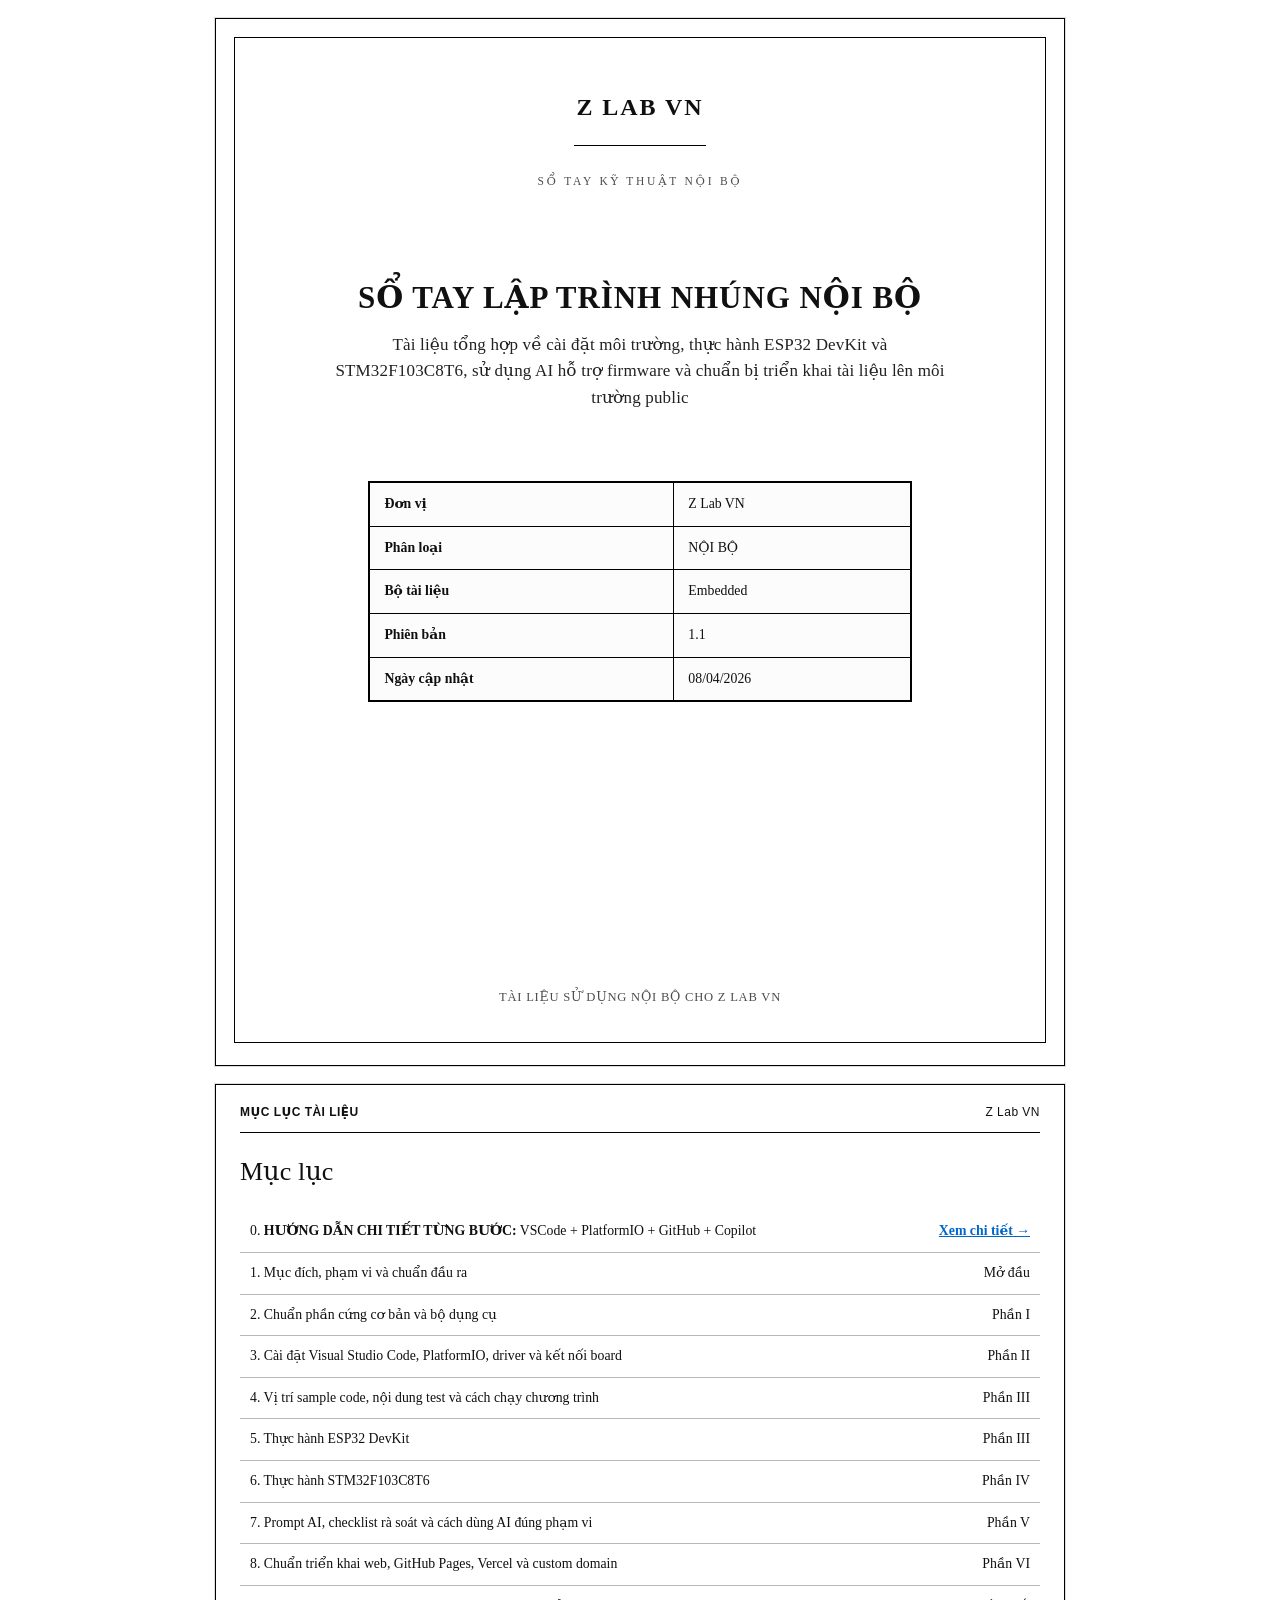
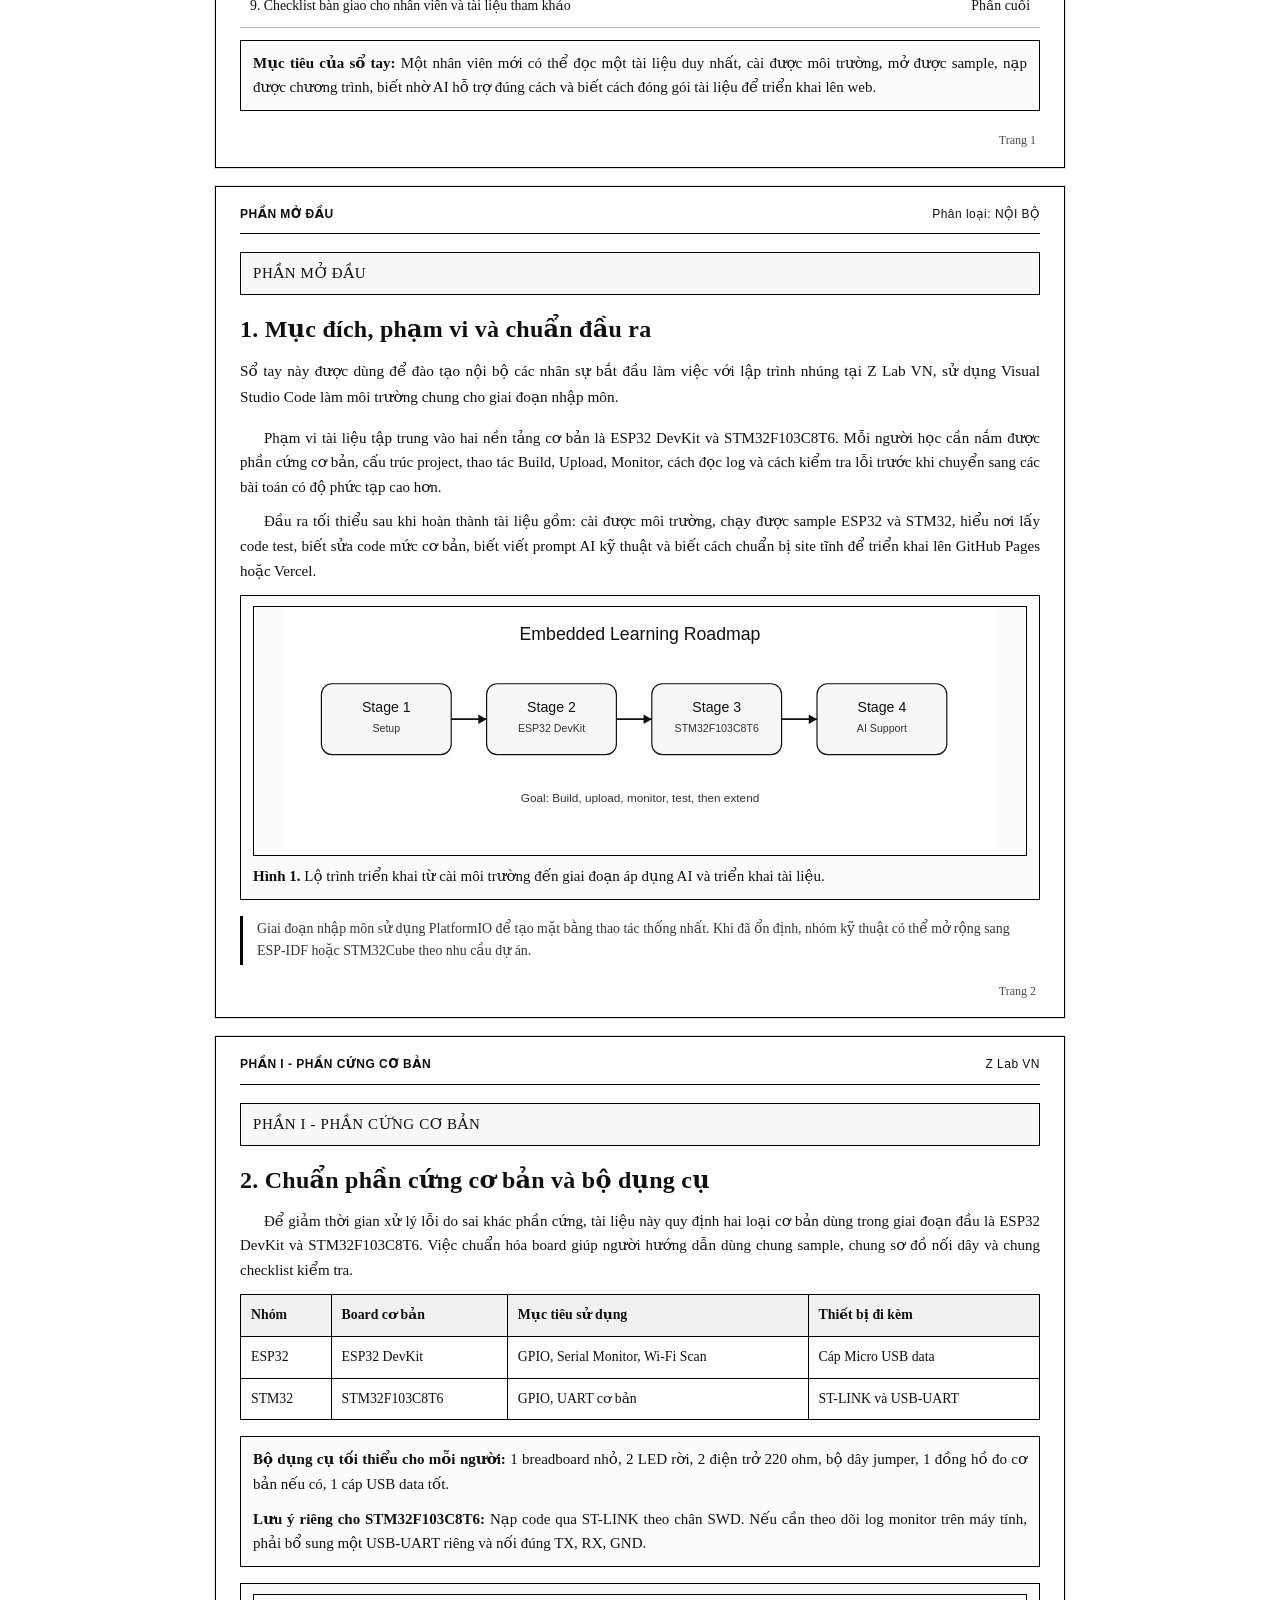
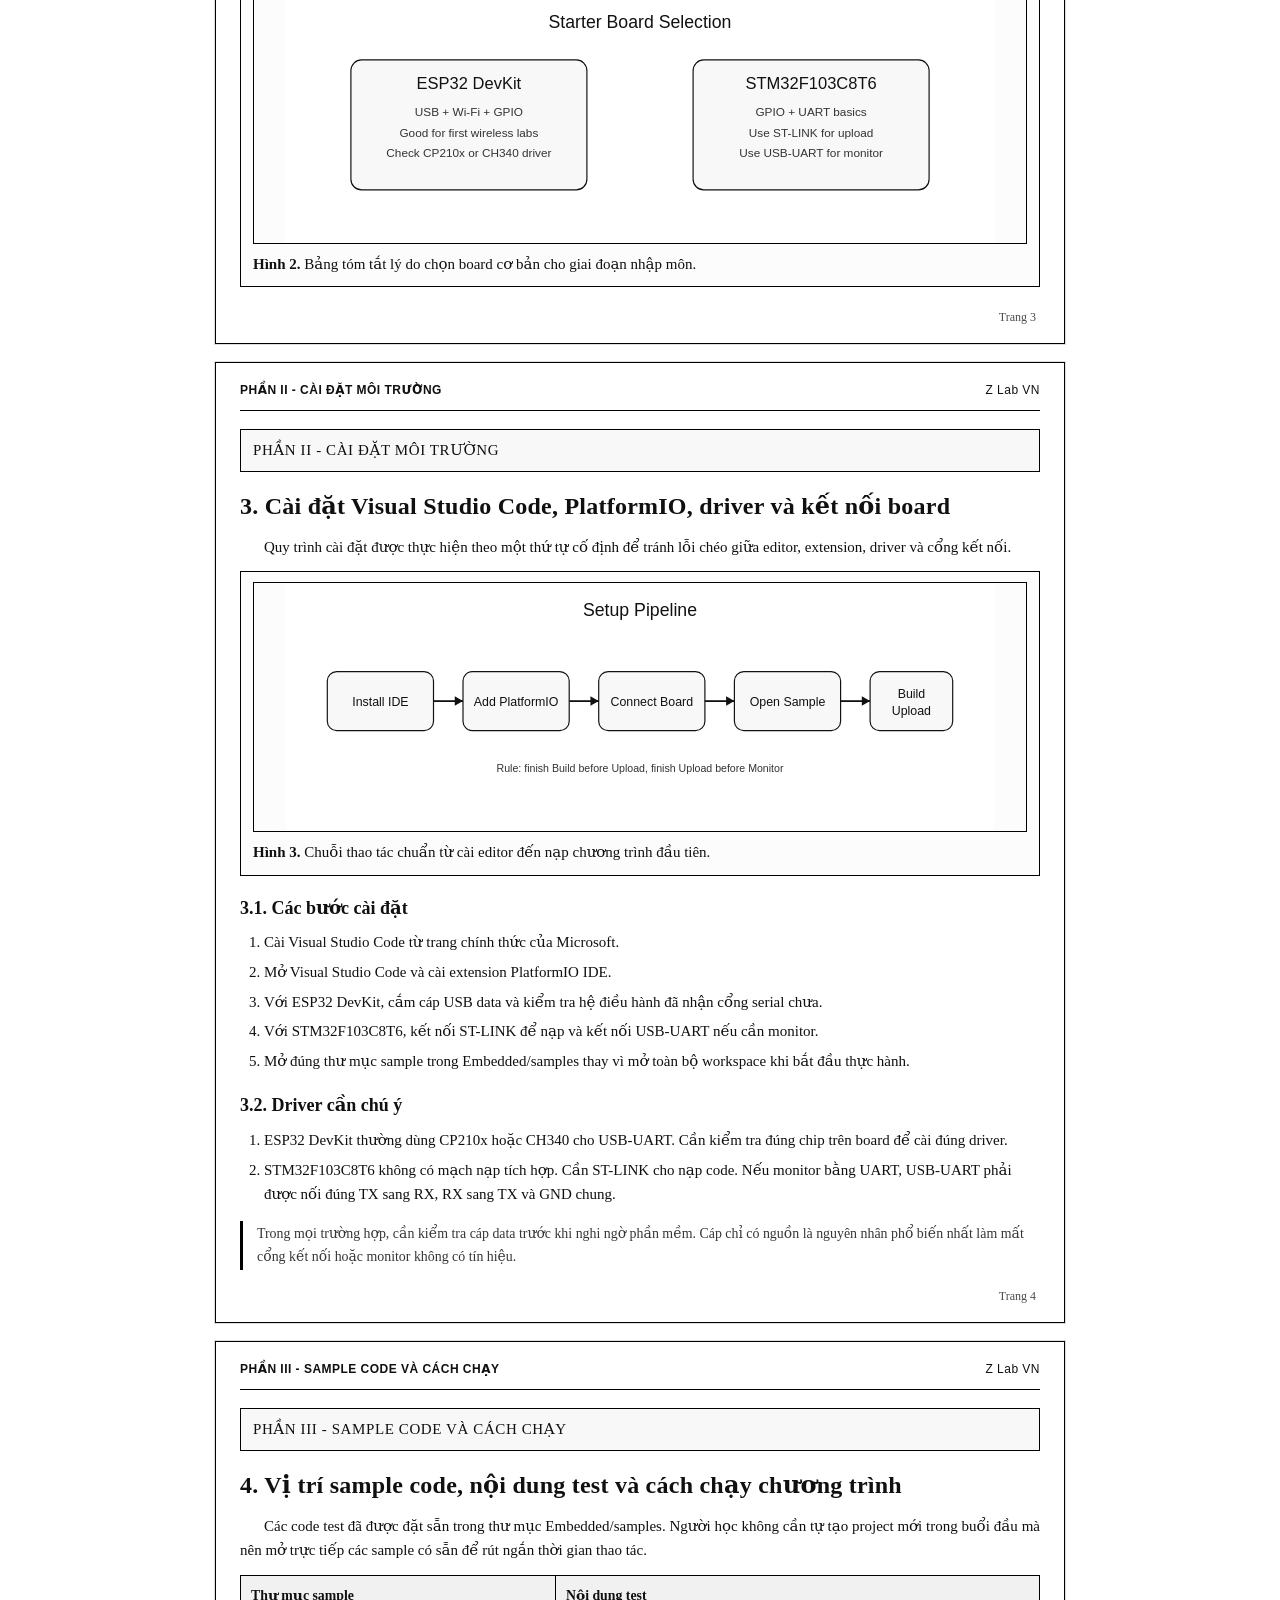
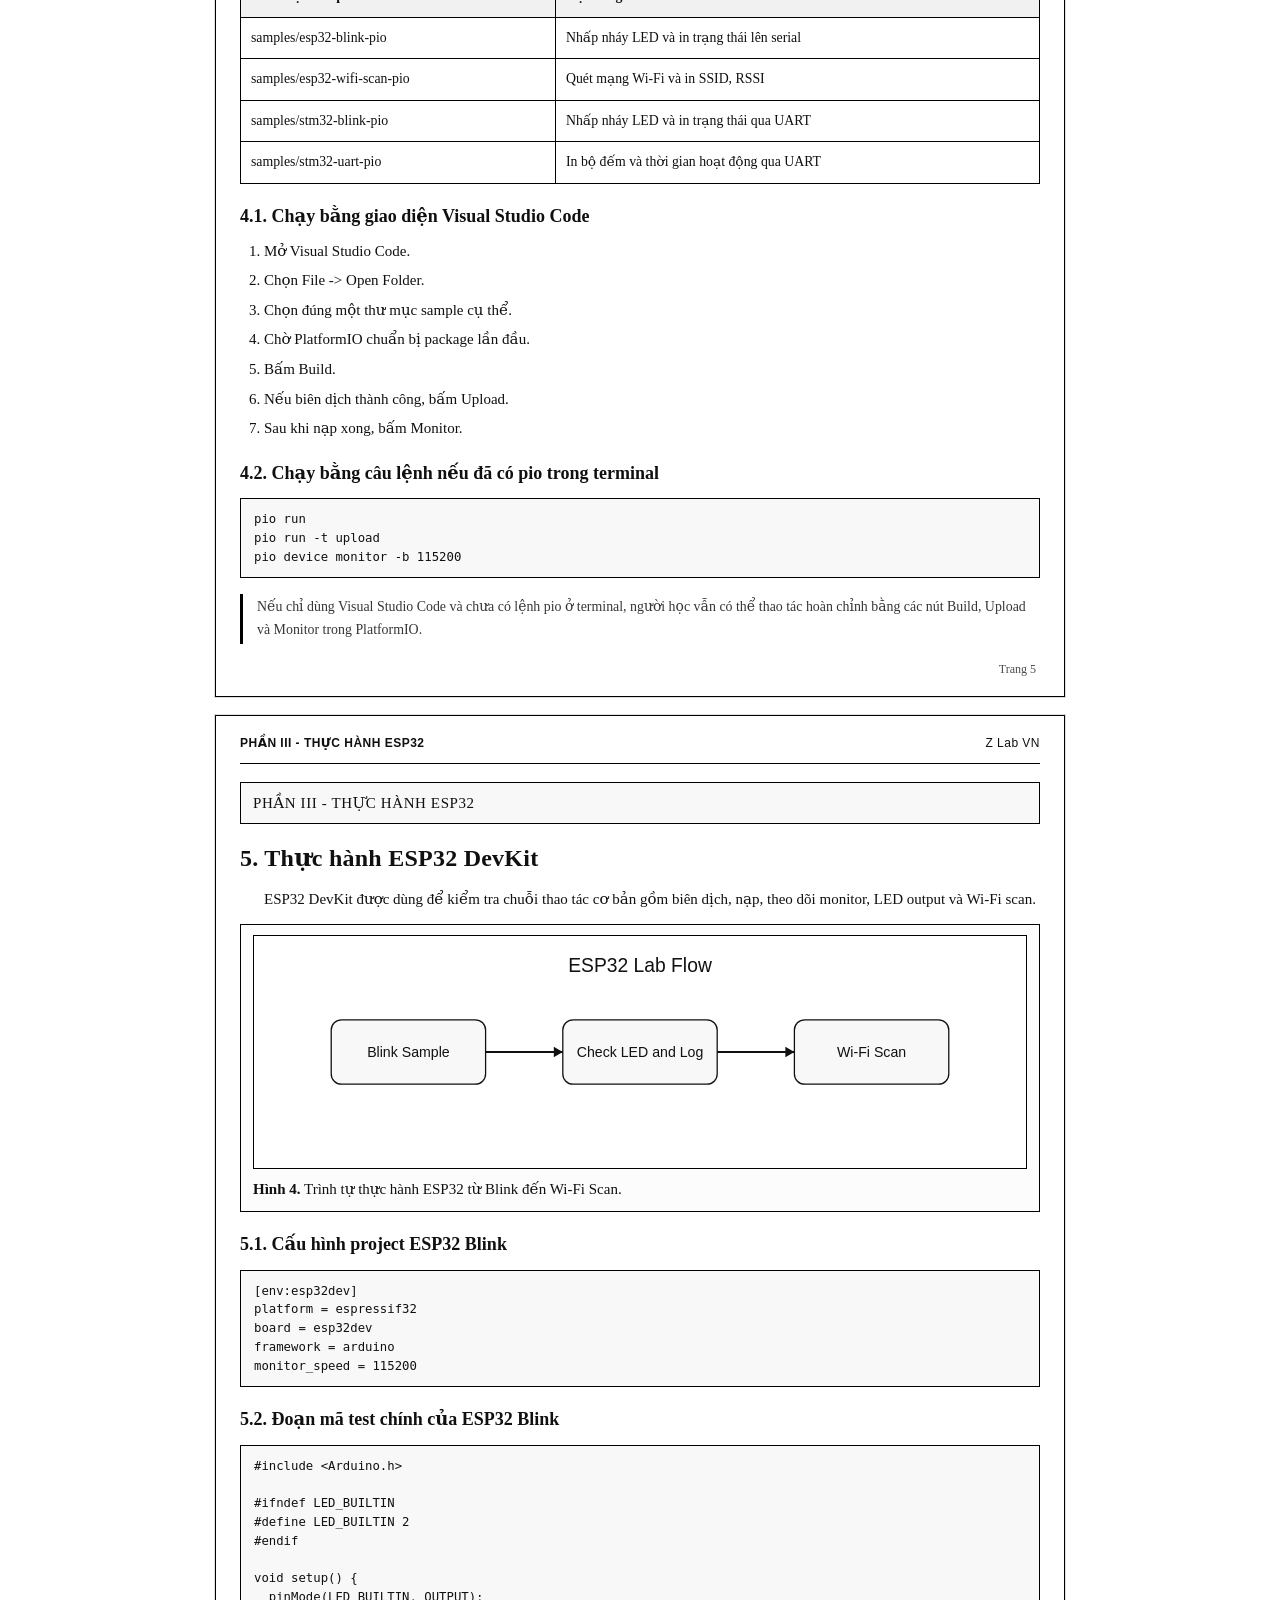
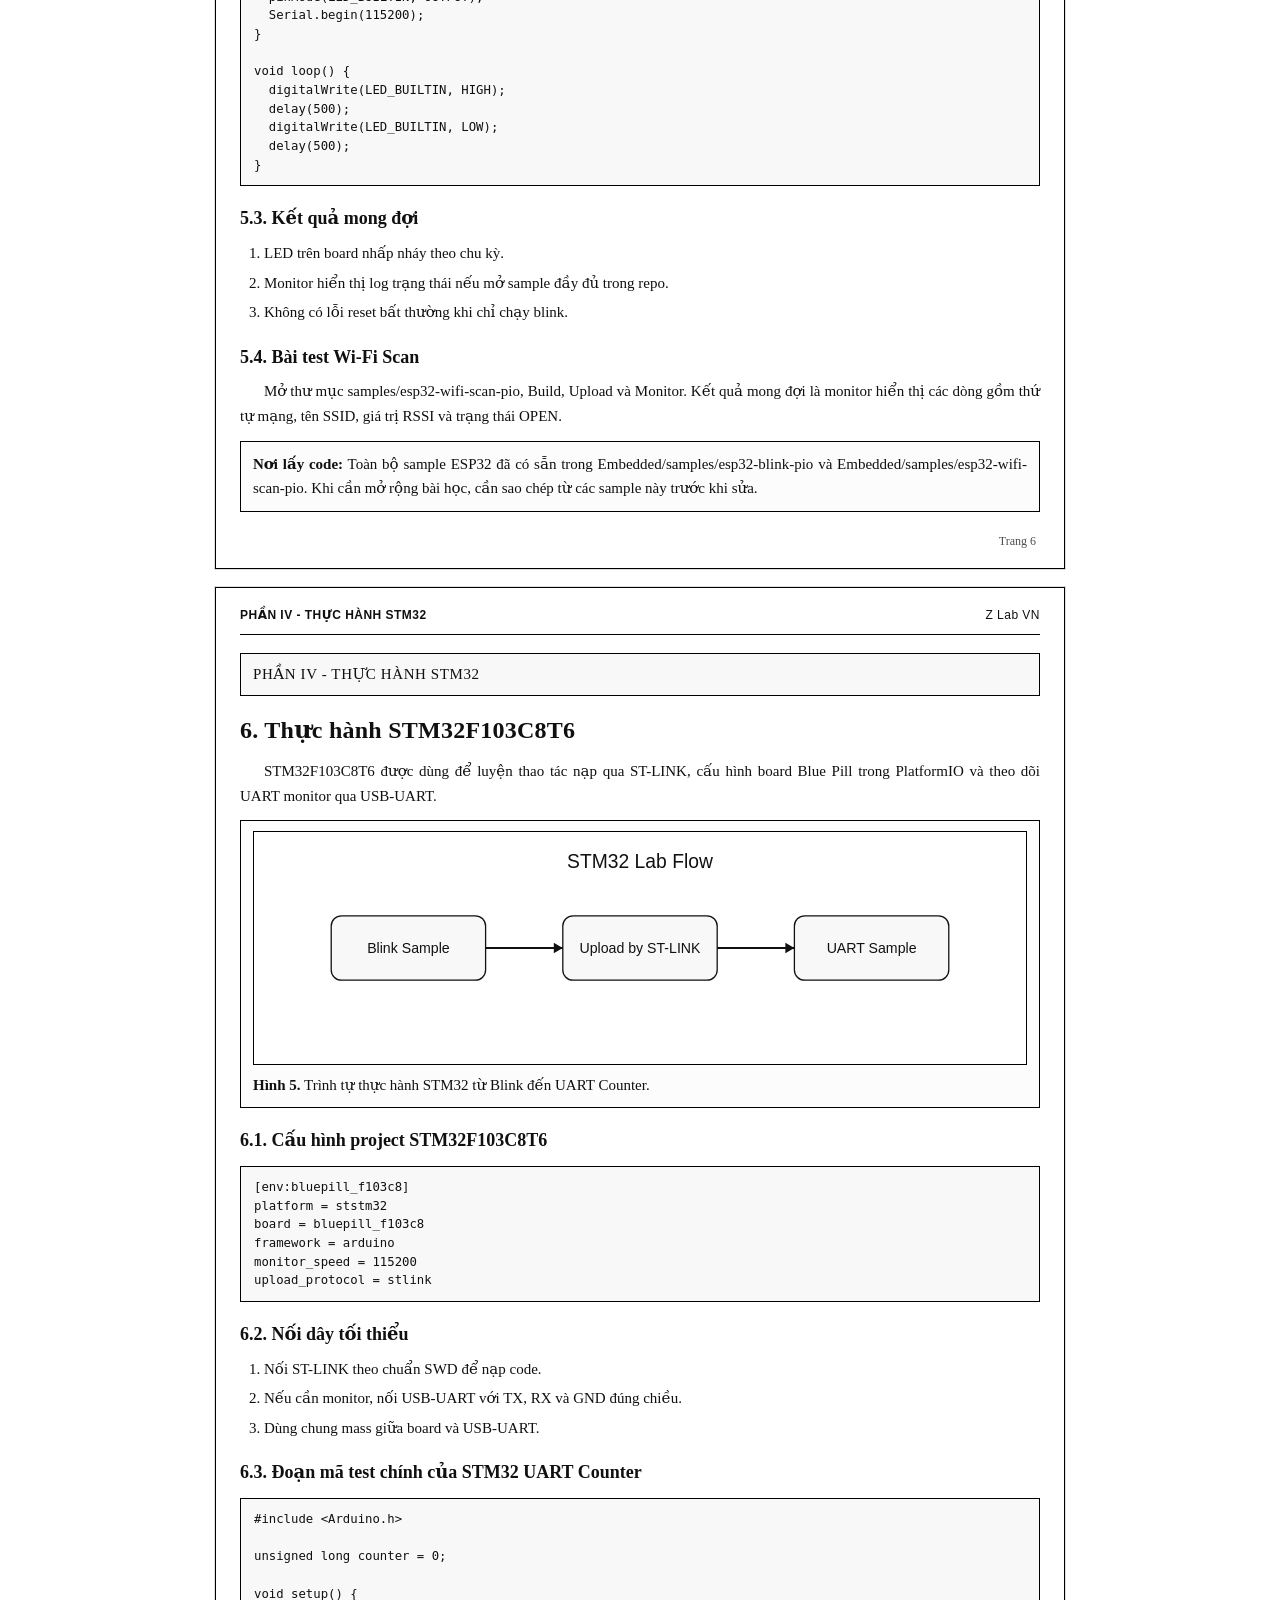
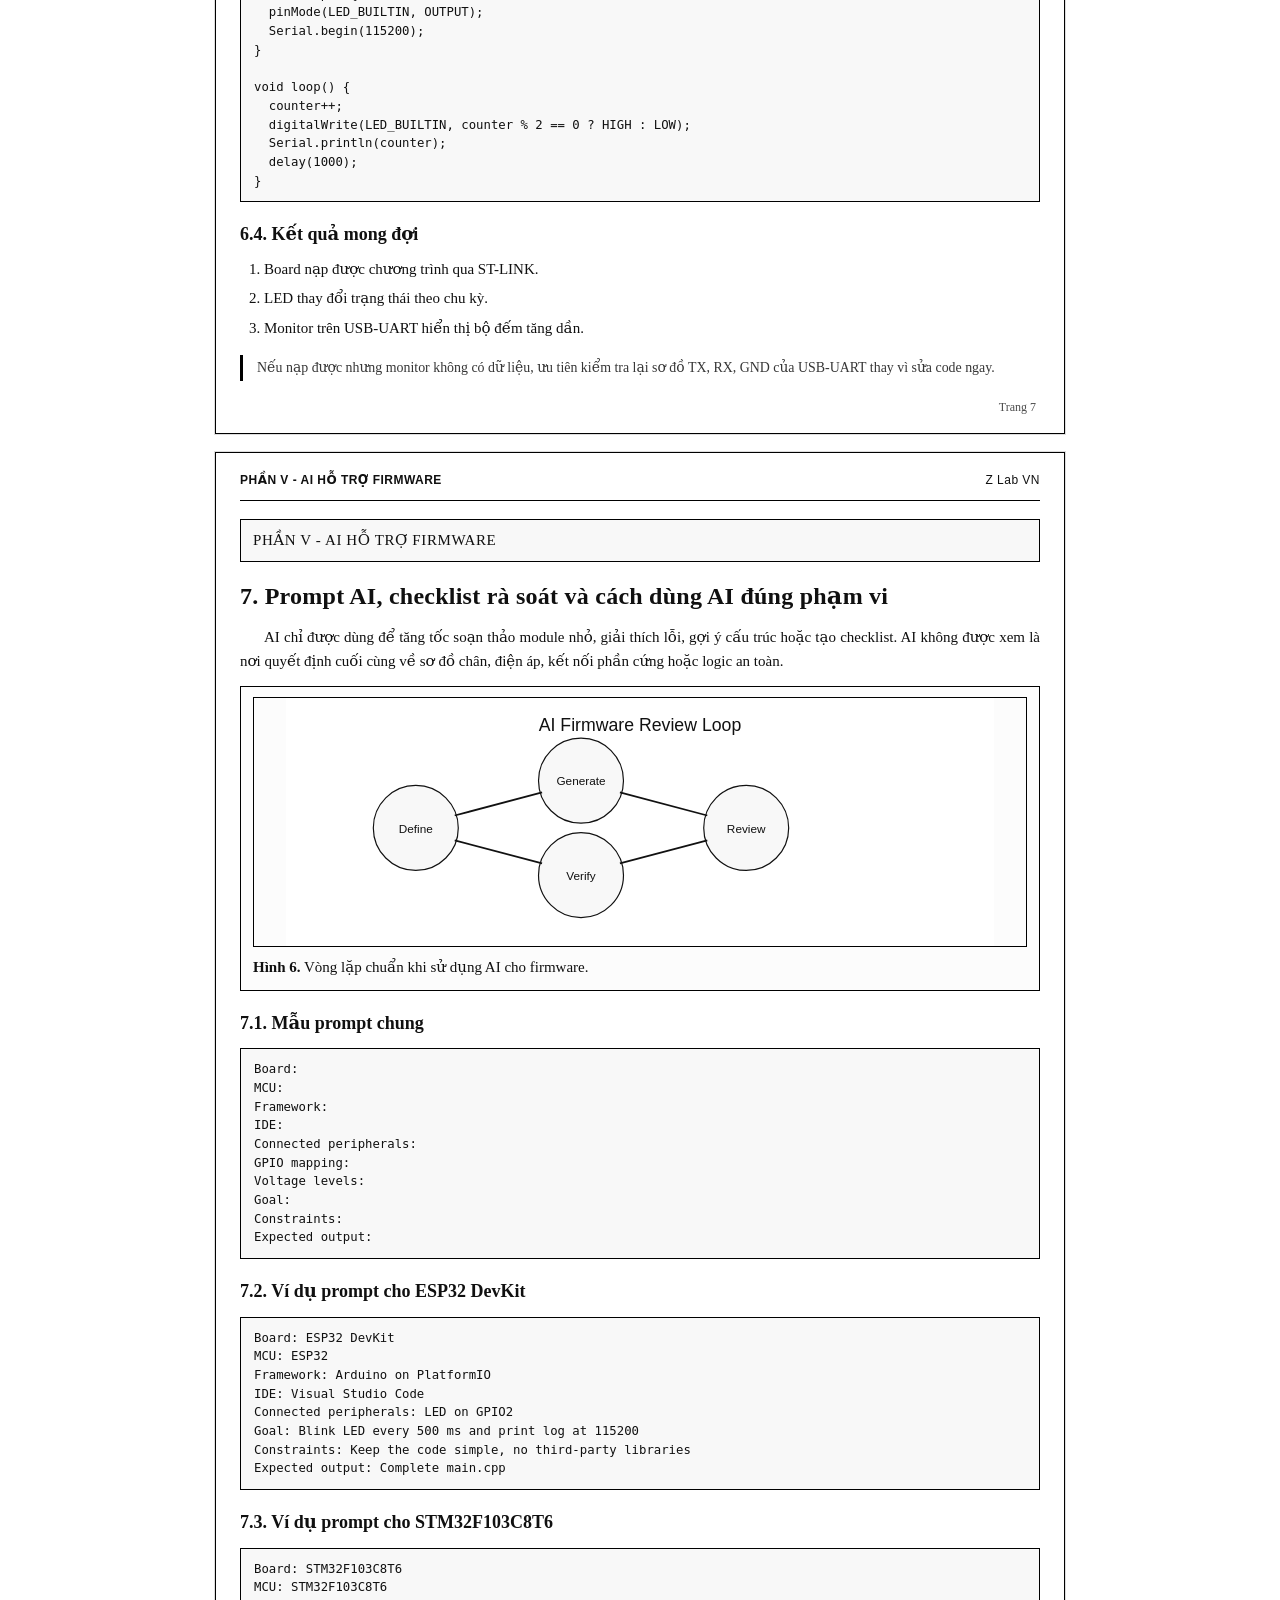
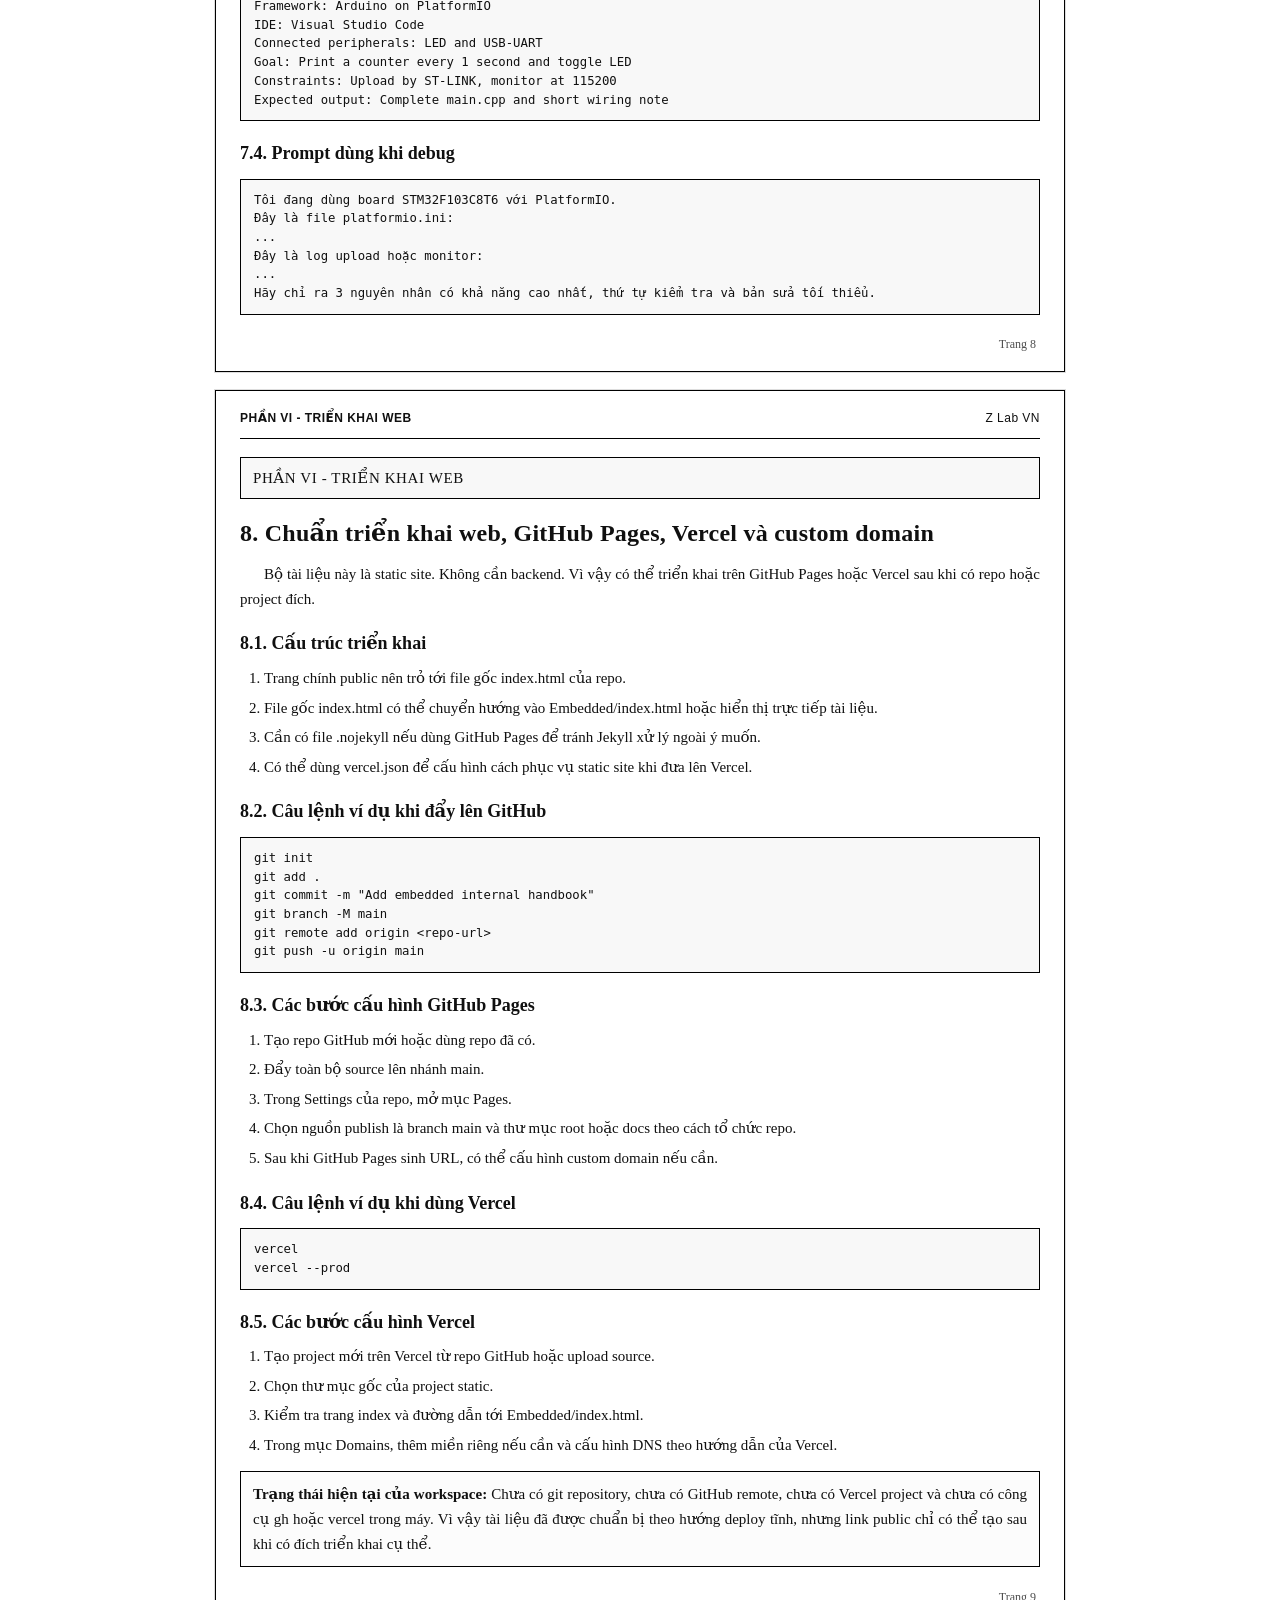
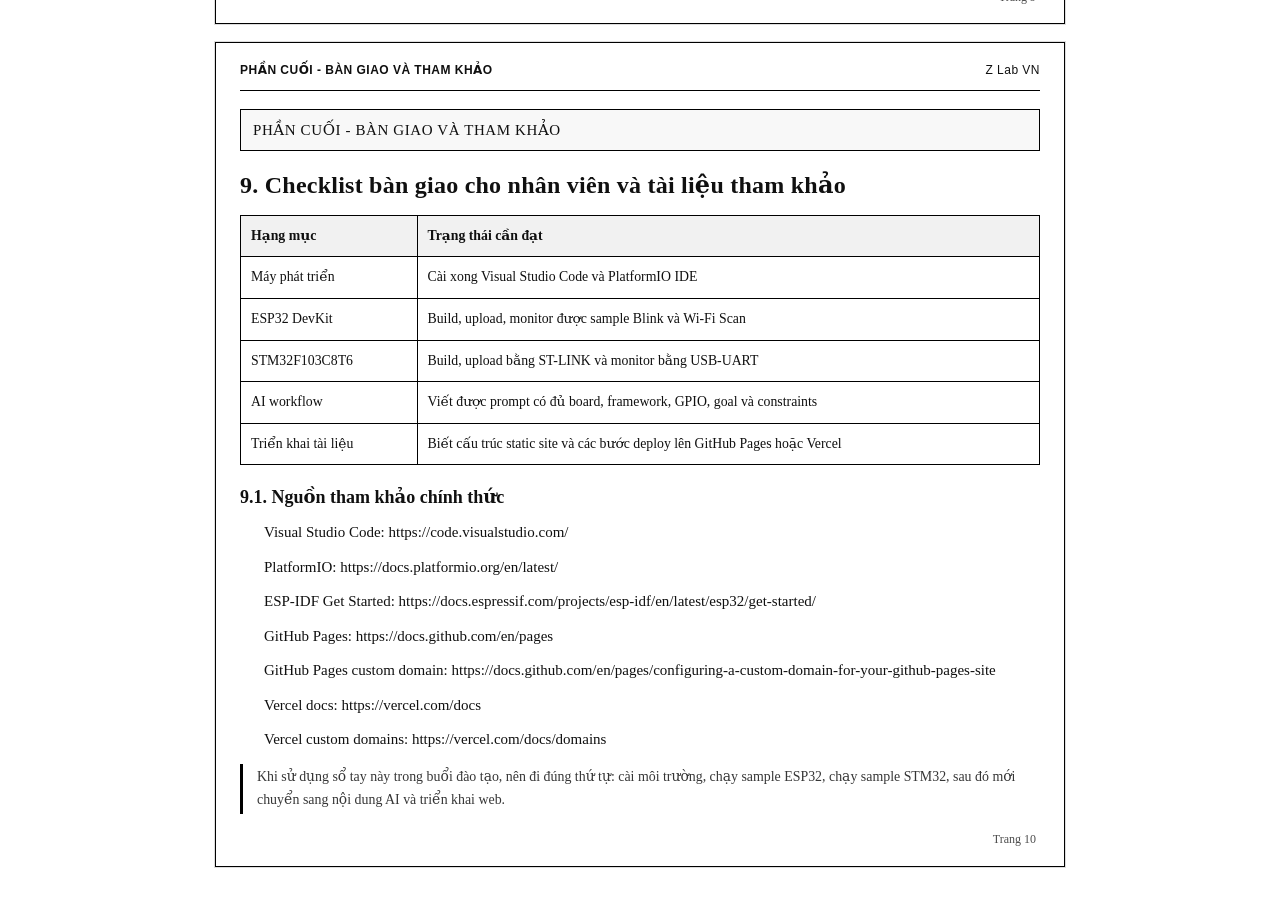
==== index.html @ 025e67de "Add detailed step-by-step guide for VSCode, PlatformIO, GitHub, and Copilot AI setup" ====
<!DOCTYPE html>
<html lang="vi">
<head>
  <meta charset="UTF-8" />
  <meta http-equiv="refresh" content="0; url=./Embedded/index.html" />
  <meta name="viewport" content="width=device-width, initial-scale=1.0" />
  <title>Z Lab VN - Embedded Handbook</title>
</head>
<body>
  <p>Dang chuyen huong den bo tai lieu nhung noi bo...</p>
</body>
</html>
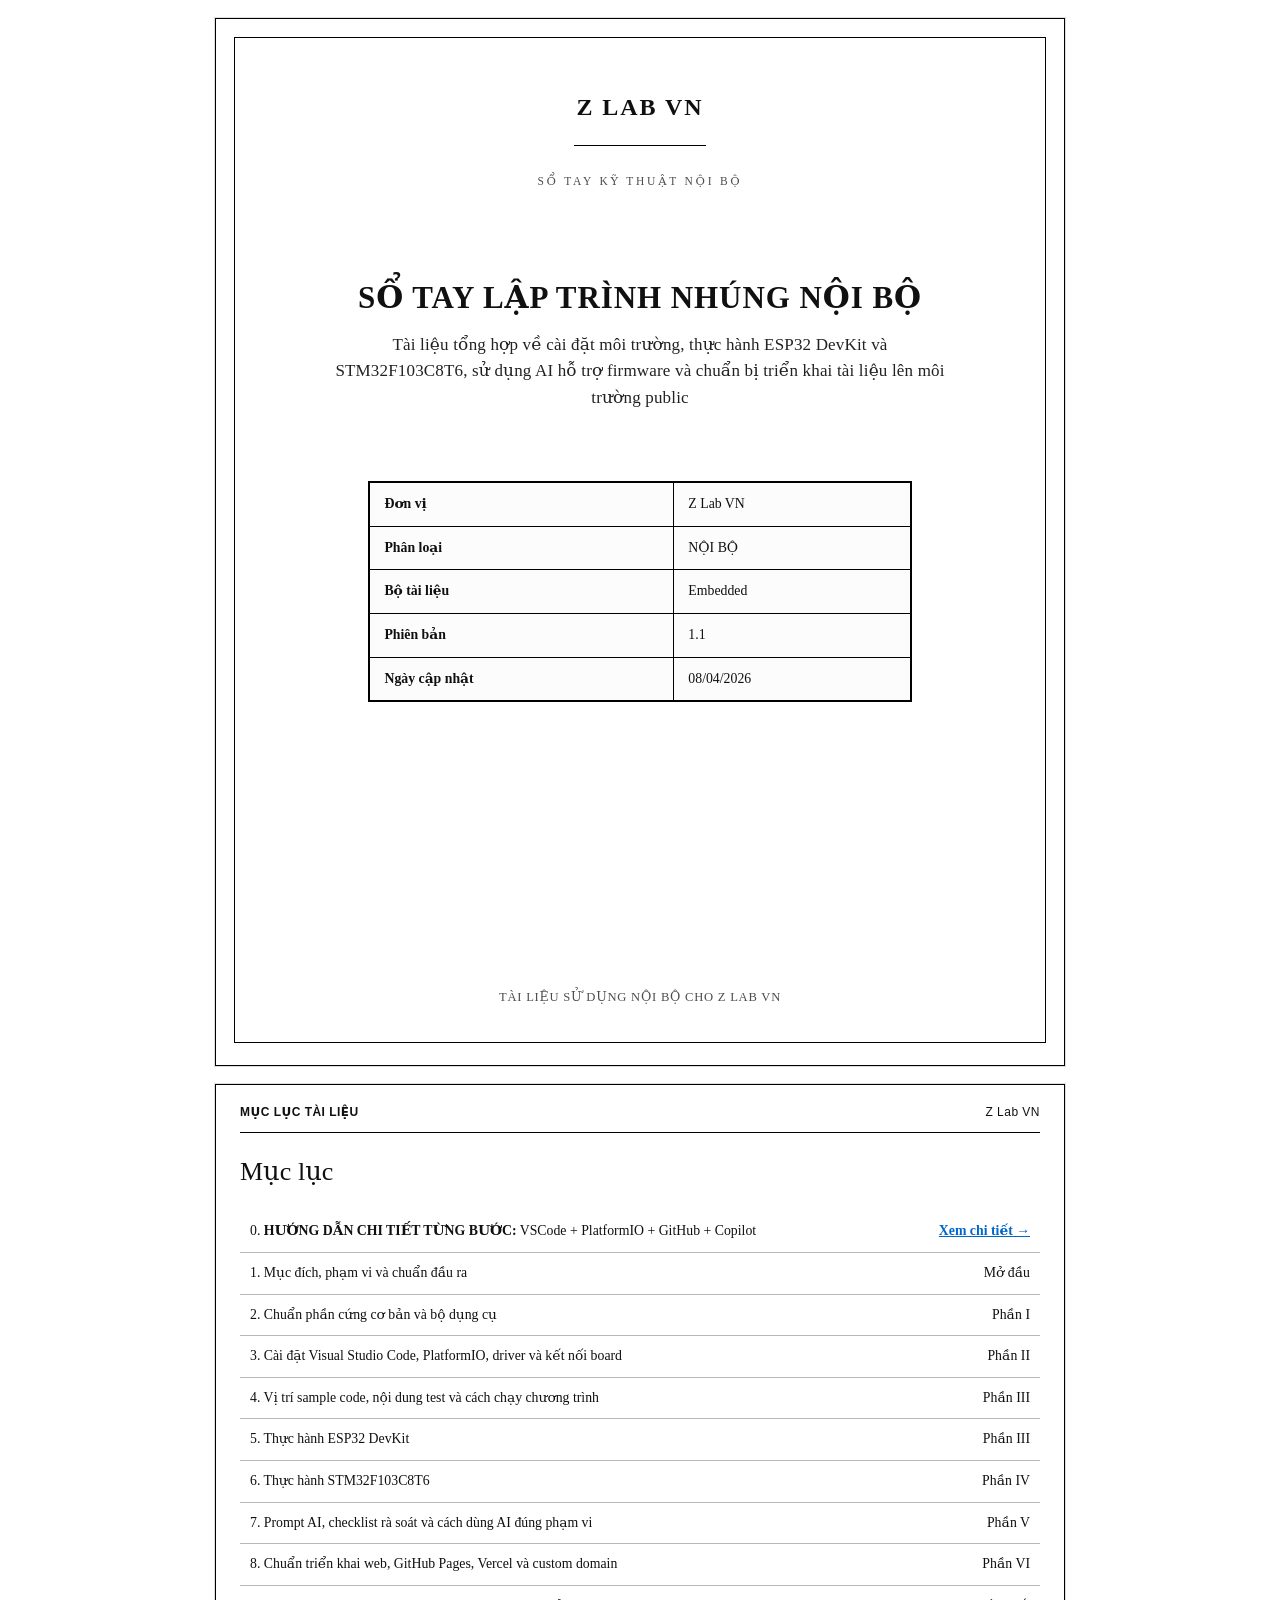
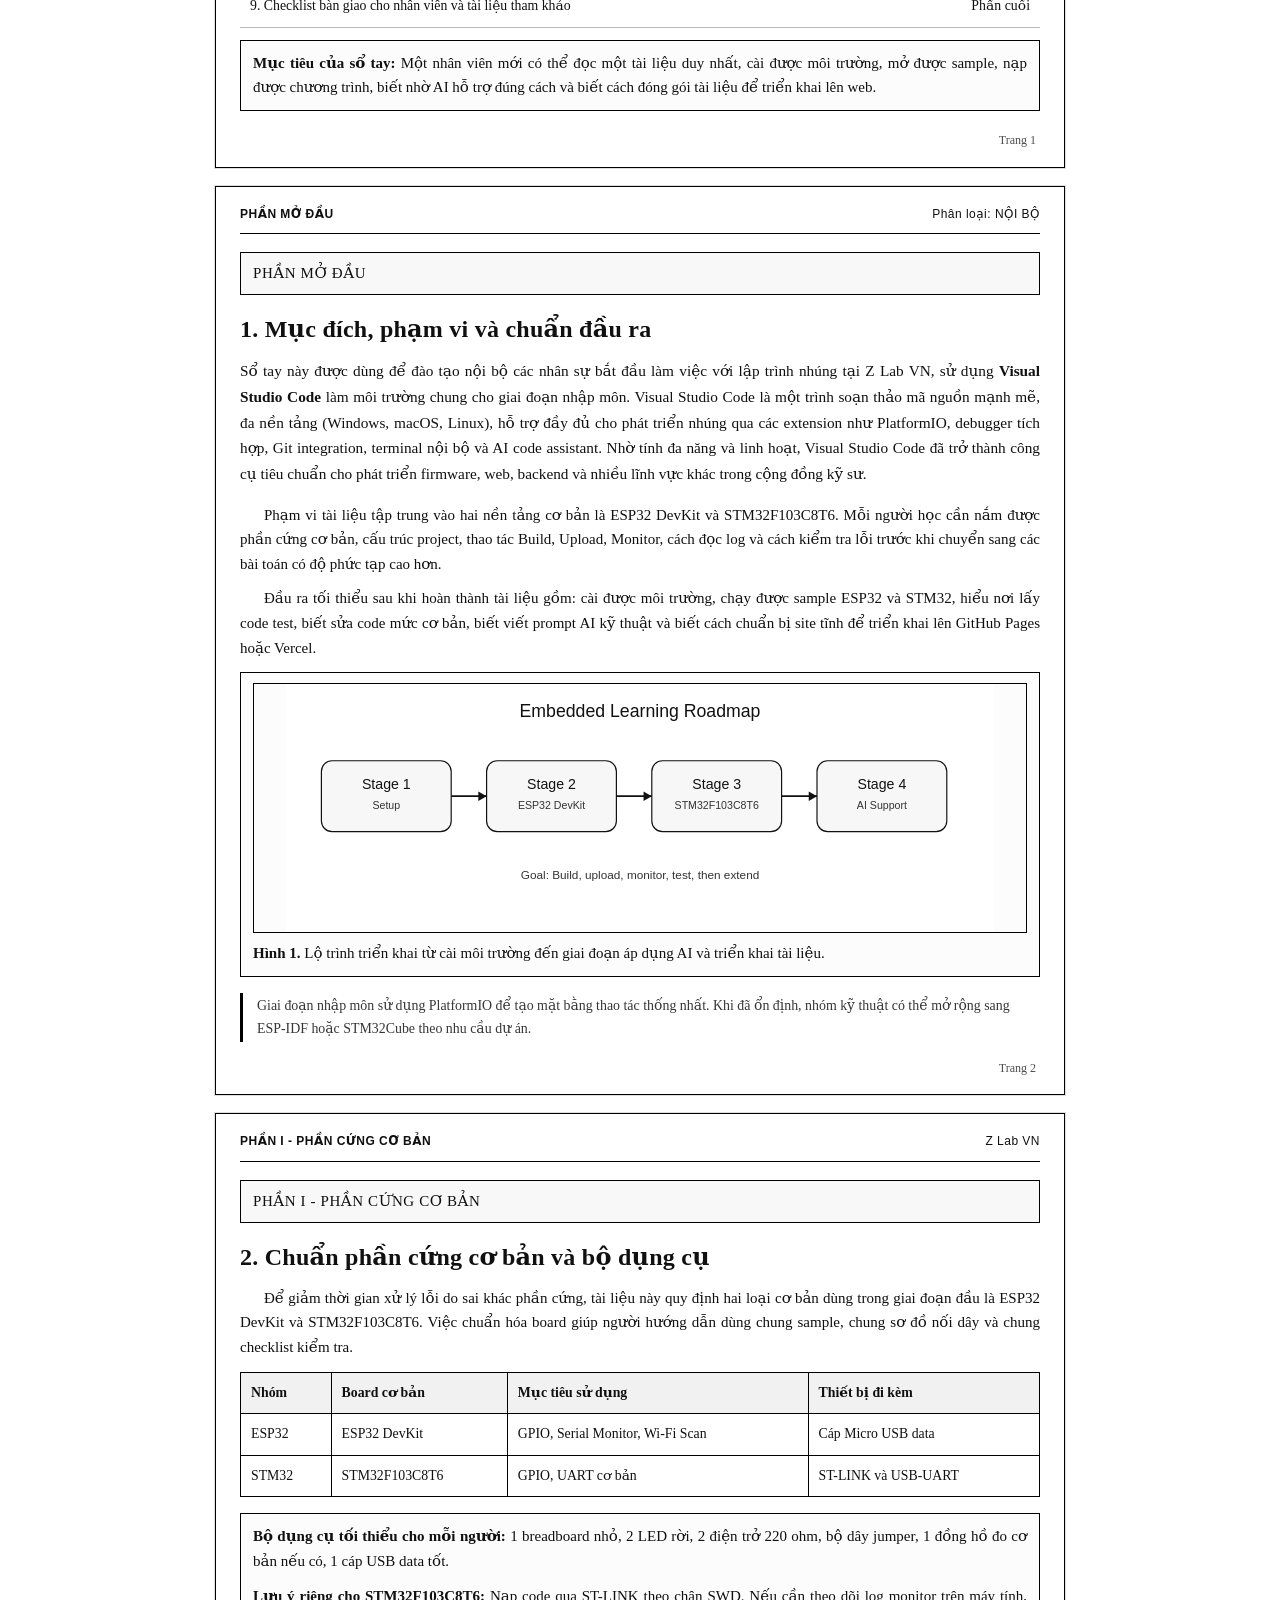
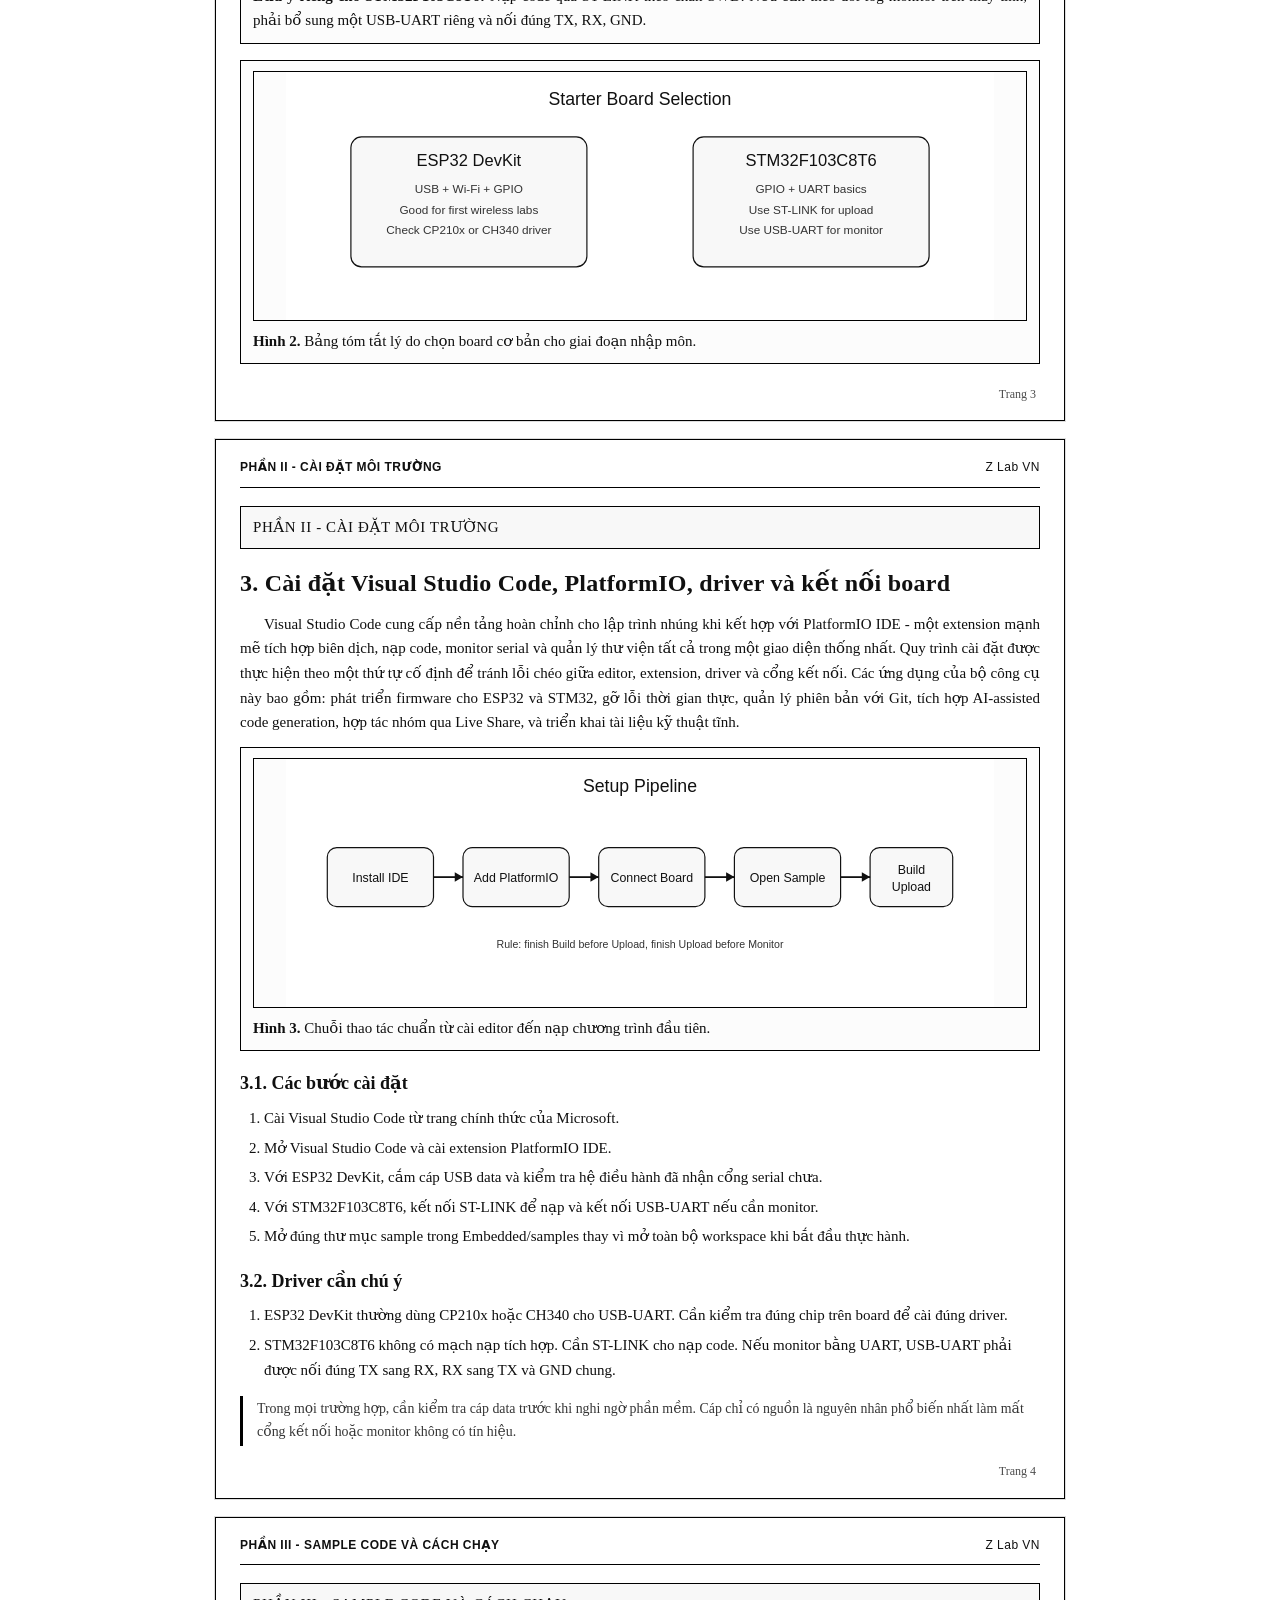
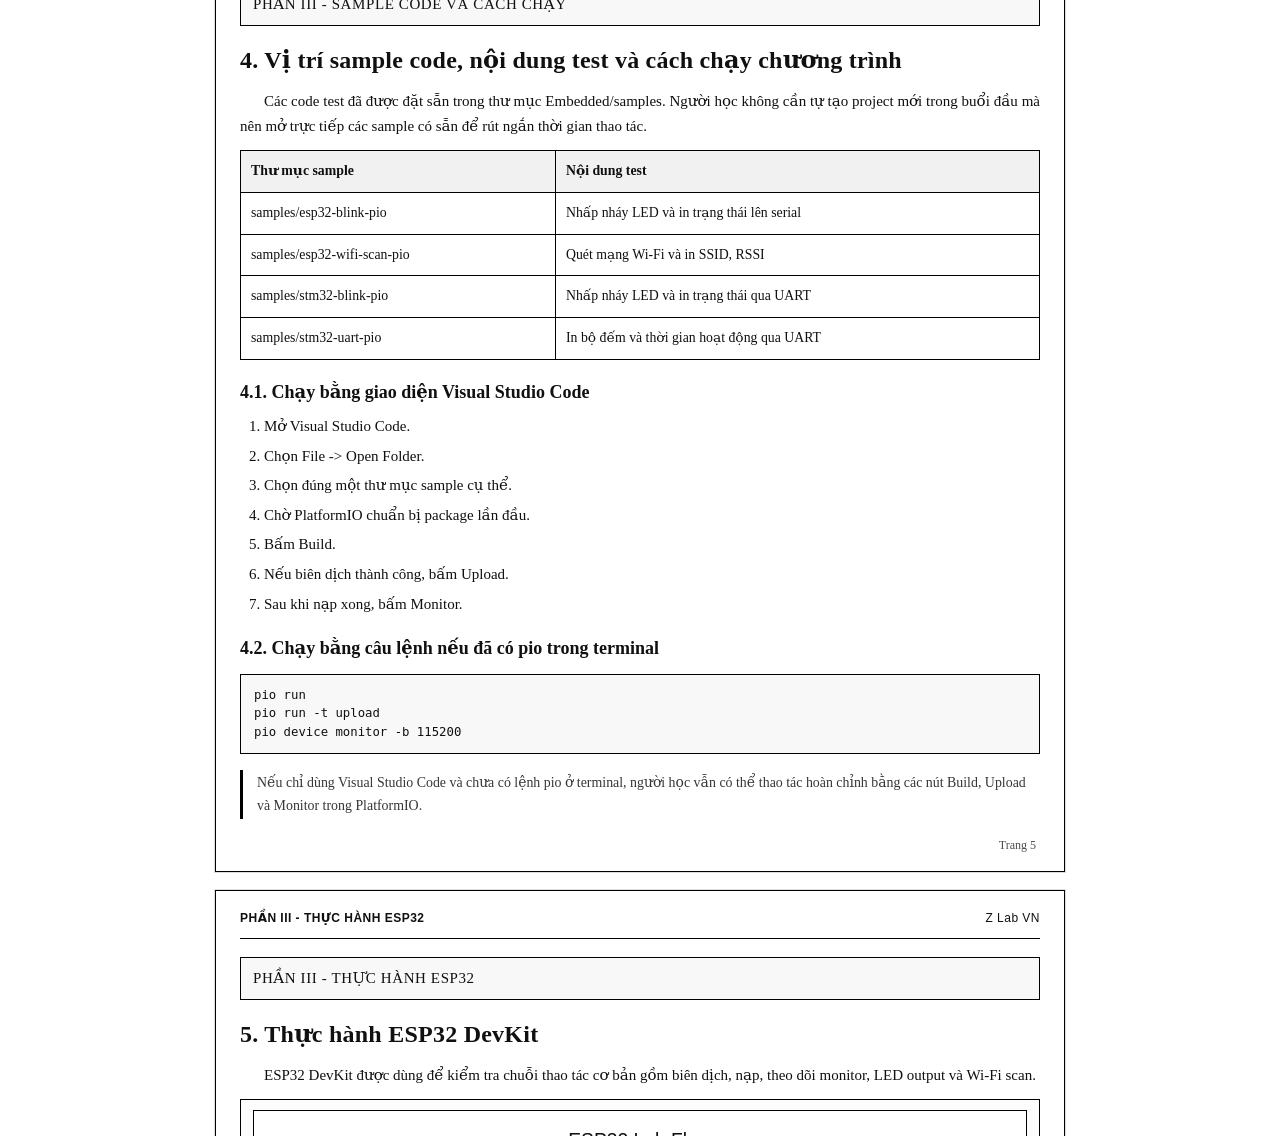
==== commit 9e2681c8: "Update: Fix Vietnamese text with proper diacritics and enhance Visual Studio Code importance" ====
--- a/index.html
+++ b/index.html
@@ -7,6 +7,6 @@
   <title>Z Lab VN - Embedded Handbook</title>
 </head>
 <body>
-  <p>Dang chuyen huong den bo tai lieu nhung noi bo...</p>
+  <p>Đang chuyển hướng đến bộ tài liệu nhúng nội bộ...</p>
 </body>
 </html>
